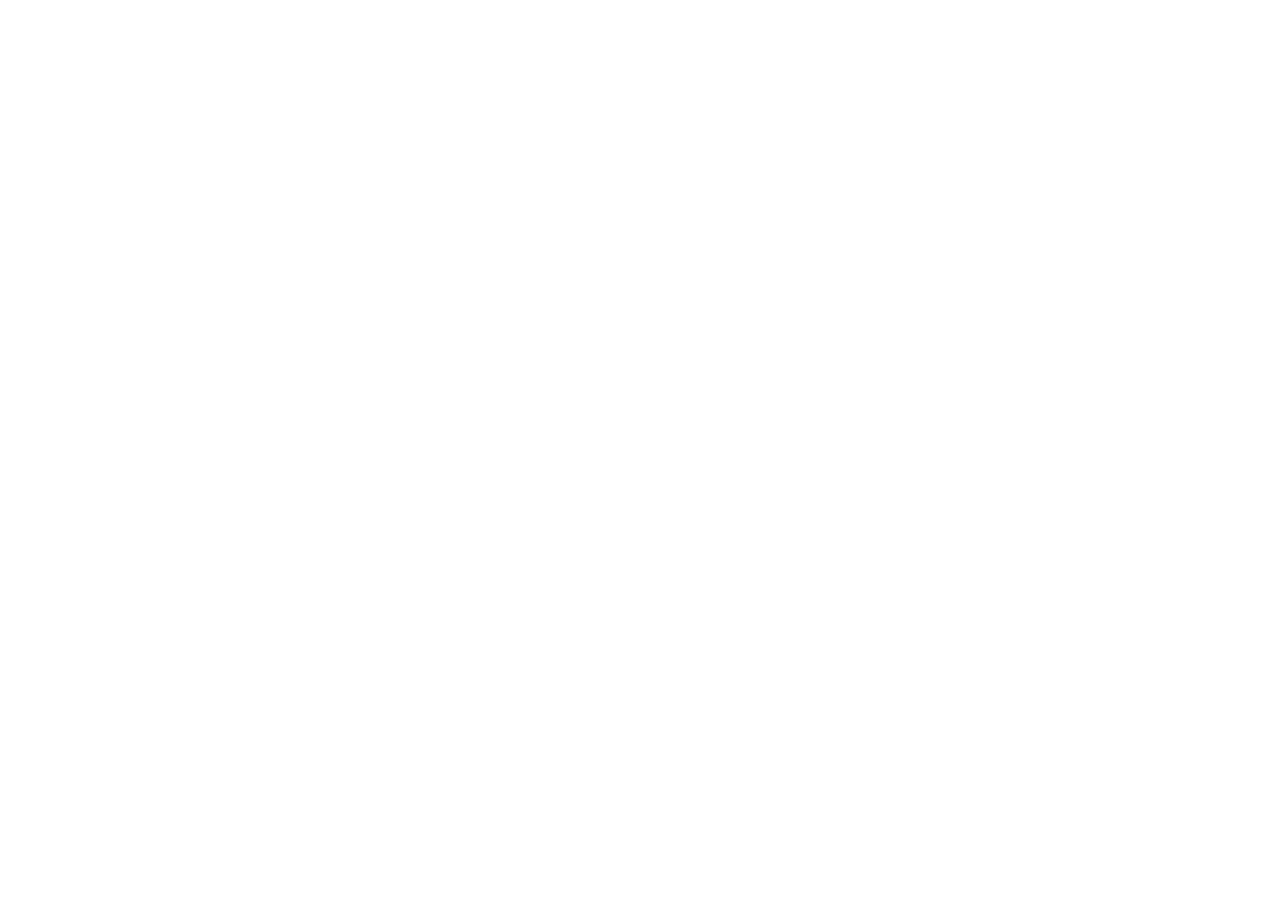
==== portfolio.html @ 350f5157 "6666" ====
<!DOCTYPE html>
<html lang="ru">

<head>
    <meta charset="UTF-8">
    <meta http-equiv="X-UA-Compatible" content="IE=edge">
    <meta name="viewport" content="width=device-width, initial-scale=1.0">
    <title>'WebStudio'</title>
    <link rel="preconnect" href="https://fonts.googleapis.com">
    <link rel="preconnect" href="https://fonts.gstatic.com" crossorigin>
    <link
        href="https://fonts.googleapis.com/css2?family=Raleway:wght@700&family=Roboto:wght@400;500;700;900&display=swap"
        rel="stylesheet">
    <link rel="stylesheet" href="./css/styles.css">
</head>

<body>
---- css/styles.css ----
/* sbros stilej */
.list { 
    list-style: none;
}
.link {
    text-decoration: none;
}
/* stili shriftov */
body {
    font-family: 'Roboto', sans-serif;
        font-style: normal;
        color: #000000;
}
.link-logo {
    font-family: 'Raleway', sans-serif;
        font-weight: 700;
        font-size: 26px;
        line-height: 1.19;
        /* identical to box height */
    
        letter-spacing: 0.03em;
    
        color: #2196F3;
}
.logo-part {
    font-family: 'Raleway', sans-serif;
        font-weight: 700;
        font-size: 26px;
        line-height: 1.19;
        /* identical to box height */
    
        letter-spacing: 0.03em;
    
        color: #000000;
}
.menu-link {
    
        font-weight: 500;
        font-size: 14px;
        line-height: 1.14;
        letter-spacing: 0.02em;
    
        color: #212121;
}
.menu-link:hover,
.menu-link:focus {
    color: #2196F3;
}
.mail-link, .tel-link {
    
        font-weight: 500;
        font-size: 14px;
        line-height: 1.14;
        letter-spacing: 0.02em;
    
        color: #757575;
}

.mail-link:hover, .mail-link:focus, 
.tel-link:hover, .tel-link:focus {
color: #2196F3;
}
.section1-text {
    
        font-weight: 900;
        font-size: 44px;
        line-height: 1.36;
        /* or 136% */
    
        text-align: center;
        letter-spacing: 0.06em;
        text-transform: uppercase;
    
        /* color: #FFFFFF;*/
  
}
.section1-button {
   
        font-weight: 700;
        font-size: 16px;
        line-height: 1.88;
        /* identical to box height, or 188% */
    
        display: flex;
        align-items: center;
        text-align: center;
        letter-spacing: 0.06em;
    
        /* color: #FFFFFF;*/
}
.section1-button:hover, .section1-button:focus {
background-color:#2196F3;
color: white
} ;
}
.section2-h3 {
  
    font-weight: 700;
    font-size: 14px;
    line-height: 1.14;
    letter-spacing: 0.03em;
    text-transform: uppercase;

    color: #212121;
}
.section2-p {
    
    font-weight: 400;
    font-size: 14px;
    line-height: 1.71;
    /* or 171% */

    letter-spacing: 0.03em;

    color: #757575;
}
.section3-text, .section4-text {
           
        font-weight: 700;
        font-size: 36px;
        line-height: 1.16;
        text-align: center;
        letter-spacing: 0.03em;
    
        color: #212121;
}
.section4-naime {
    
    font-weight: 500;
    font-size: 16px;
    line-height: 1.18;
    /* identical to box height */

    text-align: center;
    letter-spacing: 0.03em;

    color: #212121;
}
.section4-p {
    
    font-weight: 400;
    font-size: 16px;
    line-height: 1.18;
    /* identical to box height */

    text-align: center;
    letter-spacing: 0.03em;

    color: #757575;
}
 
.adres-link {
   
    font-style: normal;
    font-weight: 400;
        font-size: 14px;
        line-height: 1.71;
        /* or 171% */
    
        letter-spacing: 0.03em;
    
        /* color: #FFFFFF; */
}
.adres-mail, .adres-tel {

    font-style: normal;
    font-weight: 400;
    font-size: 14px;
    line-height: 1.71;
    /* or 171% */

    letter-spacing: 0.03em;

    /* color: rgba(255, 255, 255, 0.6); */
}
.adres-link:hover,
.adres-link:focus,
.adres-mail:hover,
.adres-tel:hover,
.adres-mail:focus,
.adres-tel:focus {
    color: #2196F3;
}
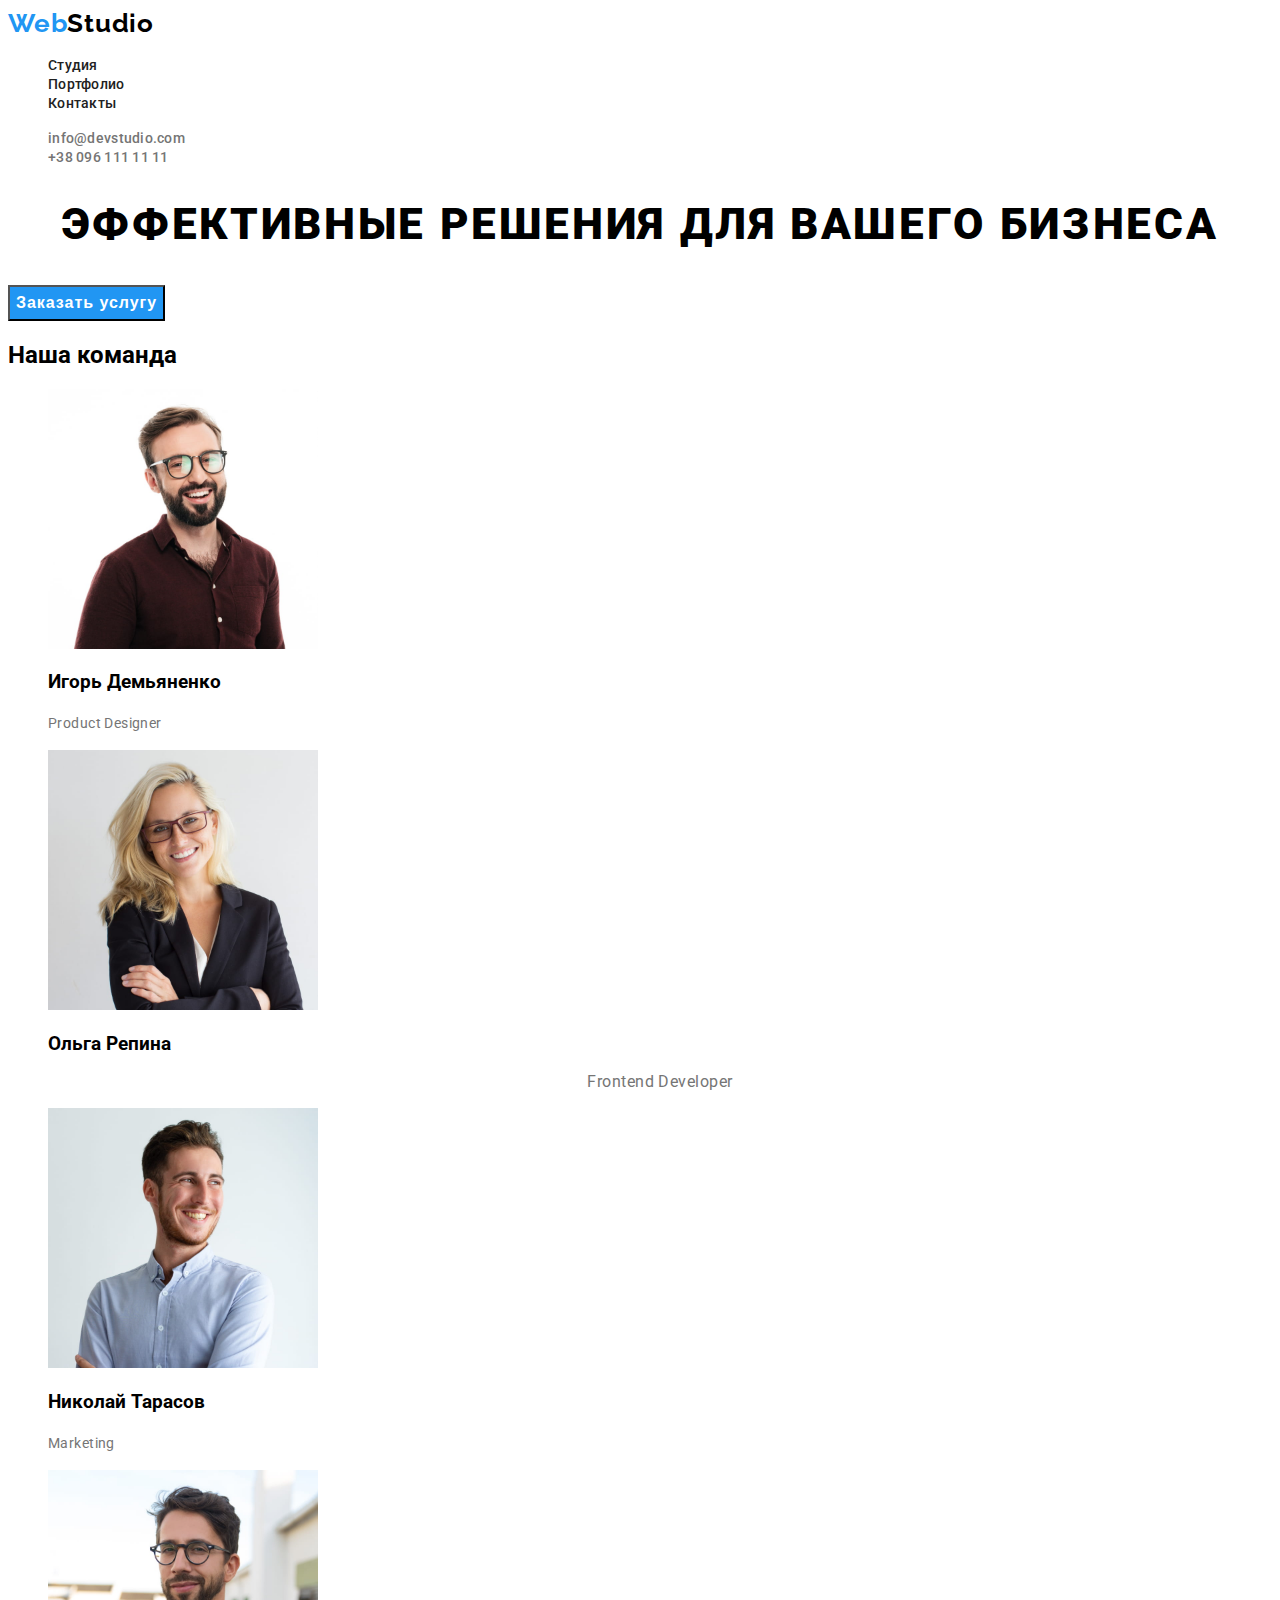
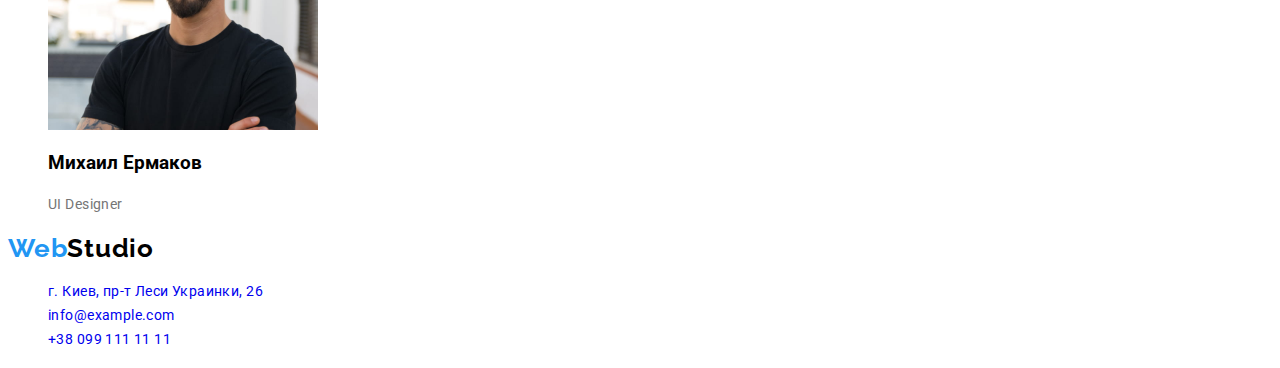
==== commit 179cb612: "666666666" ====
--- a/portfolio.html
+++ b/portfolio.html
@@ -5,7 +5,7 @@
     <meta charset="UTF-8">
     <meta http-equiv="X-UA-Compatible" content="IE=edge">
     <meta name="viewport" content="width=device-width, initial-scale=1.0">
-    <title>'WebStudio'</title>
+    <title>'portfolio'</title>
     <link rel="preconnect" href="https://fonts.googleapis.com">
     <link rel="preconnect" href="https://fonts.gstatic.com" crossorigin>
     <link
@@ -15,5 +15,94 @@
 </head>
 
 <body>
+<header class="page-header">
+    <!-- верхняя строка навигации -->
 
-    +    <a class="link-logo link" href="index.html" lang="en">Web<span class="logo-part">Studio</span>
+    </a>
+
+    <nav class="site-nav">
+        <ul class="menu list">
+            <li class="menu-item">
+                <a class="menu-link link" href="#Studia">Студия</a>
+            </li>
+            <li class="menu-item">
+                <a class="menu-link link" href="#Portfolio">Портфолио</a>
+            </li>
+            <li class="menu-item">
+                <a class="menu-link link" href="#kontakt">Контакты</a>
+            </li>
+
+        </ul>
+    </nav>
+    <ul class="mail-tel list">
+        <li class="mail-item">
+            <a class="mail-link link" href="mailto:info@devstudio.com">info@devstudio.com</a>
+        </li>
+        <li class="tel-item">
+            <a class="tel-link link" href="tel:+380961111111">+38 096 111 11 11</a>
+        </li>
+    </ul>
+</header>
+
+<main>
+
+    <section class="section1">
+        <h1 class="section1-text"> Эффективные решения для вашего бизнеса</h1>
+        <button class="section1-button" type="button">Заказать услугу</button>
+    
+    </section>
+   <section class="section2">
+     <h2 class="section2-text">Наша команда</h2>
+     <ul class="lsection2-list list">
+        <li class="section2-item item">
+            <img src="./image/our_comand/manager-1.jpg" alt="менеджер-1" width="270" height="260" />
+            <h3 class="section2-naime">Игорь Демьяненко</h3>
+            <p class="section2-p" lang="en">Product Designer</p>
+        </li>
+        <li class="section2-item item">
+            <img src="./image/our_comand/manager-2.jpg" alt="менеджер-2" width="270" height="260" />
+            <h3 class="section2-naime">Ольга Репина</h3>
+            <p class="section4-p" lang="en">Frontend Developer</p>
+        </li>
+        <li class="section2-item item">
+            <img src="./image/our_comand/manager-3.jpg" alt="менеджер-3" width="270" height="260" />
+            <h3 class="section2-naime">Николай Тарасов</h3>
+            <p class="section2-p" lang="en">Marketing</p>
+        </li>
+        <li class="section2-item item">
+            <img src="./image/our_comand/manager-4.jpg" alt="менеджер-4" width="270" height="260" />
+            <h3 class="section2-naime">Михаил Ермаков</h3>
+            <p class="section2-p" lang="en">UI Designer</p>
+        </li>
+     </ul>
+   </section>
+
+
+</main>
+
+<footer class="contacts">
+    <!-- contacts  -->
+
+    <a class="link-logo link" href="index.html" lang="en">Web<span class="logo-part">Studio</span>
+    </a>
+    <address class="adres">
+        <ul class="adres-list list">
+            <li class="adres-item item">
+                <a class="adres-link link" href="https://goo.gl/maps/ByAWiEw1iEHWPzxS7" target="_blank"
+                    rel="noopener noreferrer">г. Киев, пр-т Леси Украинки, 26
+                </a>
+            </li>
+            <li class="adres-item item">
+                <a class="adres-mail link" href="mailto:info@example.com">info@example.com</a>
+            </li>
+            <li class="adres-item item">
+                <a class="adres-tel link" href="tel:+380991111111">+38 099 111 11 11</a>
+            </li>
+        </ul>
+
+    </address>
+</footer>
+
+</body>
+</html>   --- a/css/styles.css
+++ b/css/styles.css
@@ -85,12 +85,12 @@
         align-items: center;
         text-align: center;
         letter-spacing: 0.06em;
-    
-        /* color: #FFFFFF;*/
+         background-color: #2196F3;
+         color: #FFFFFF;
 }
 .section1-button:hover, .section1-button:focus {
-background-color:#2196F3;
-color: white
+background-color:#188CE8;
+color: #FFFFFF
 } ;
 }
 .section2-h3 {
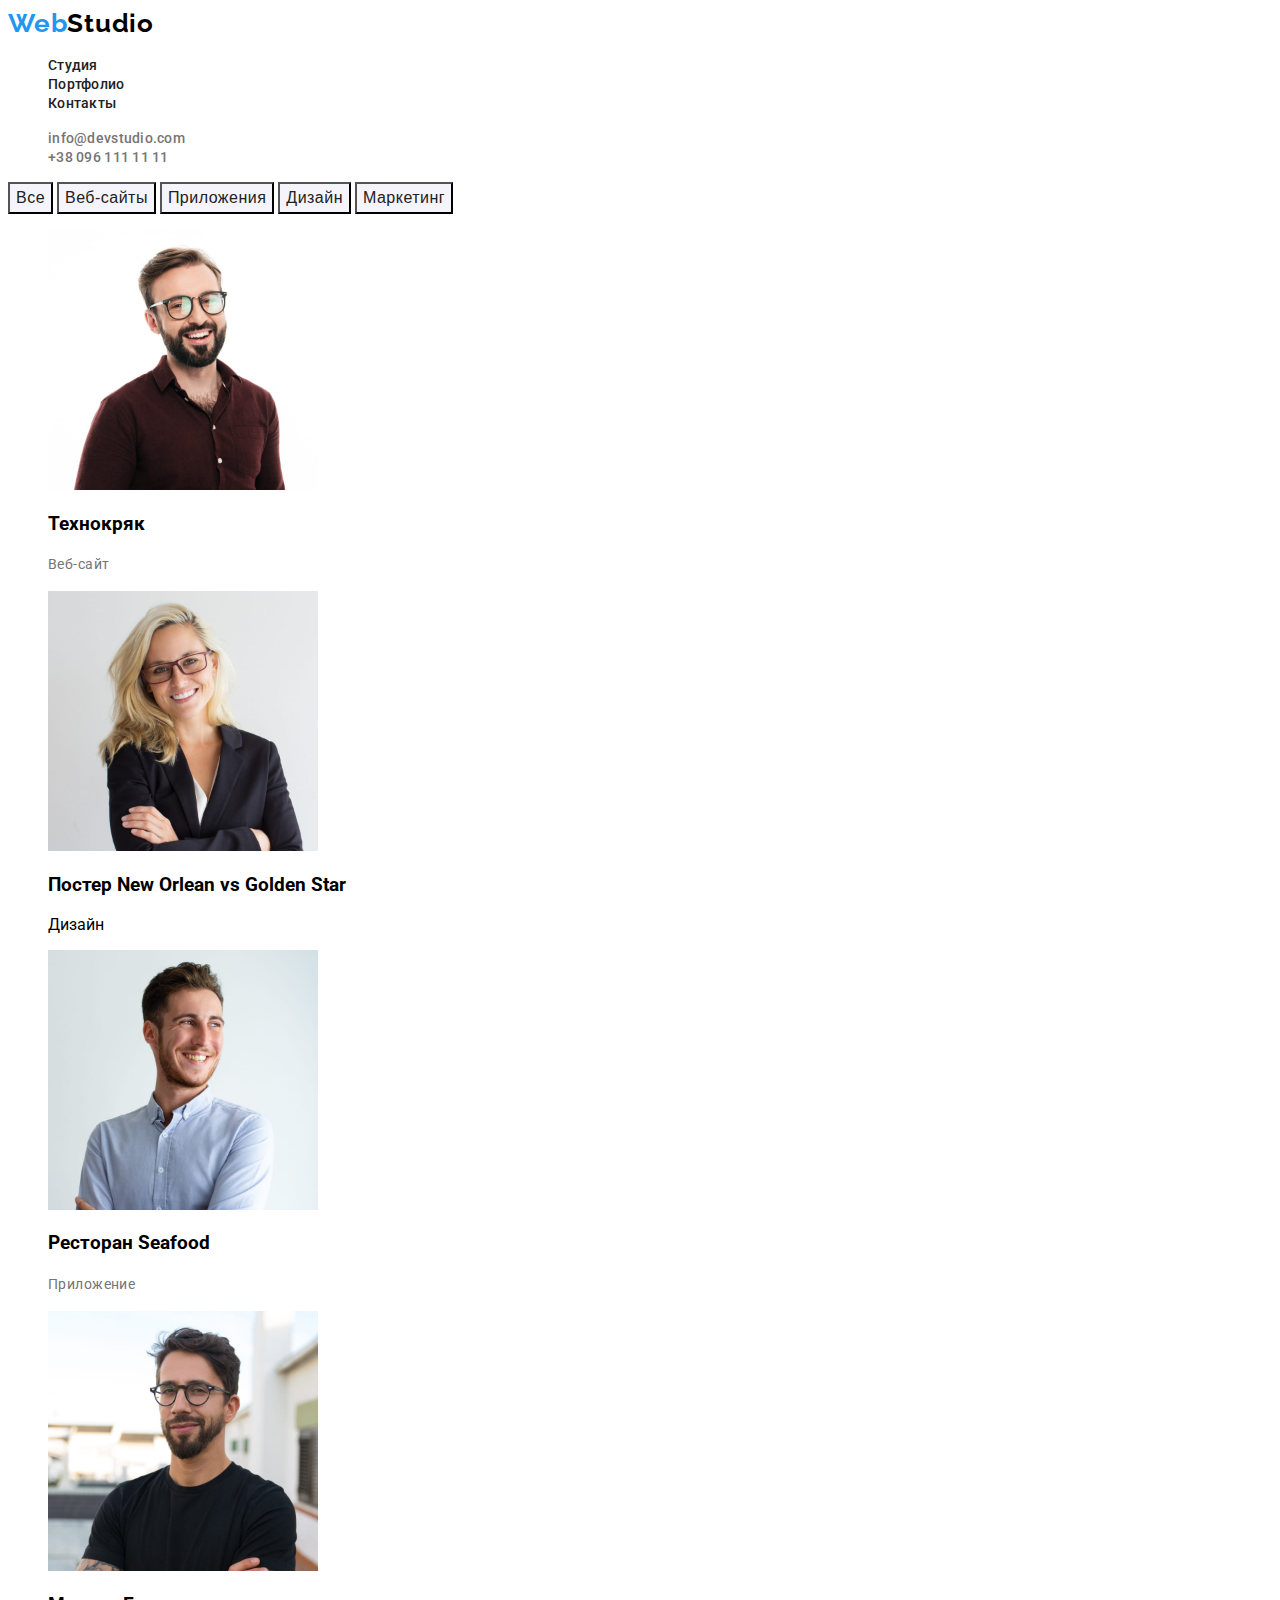
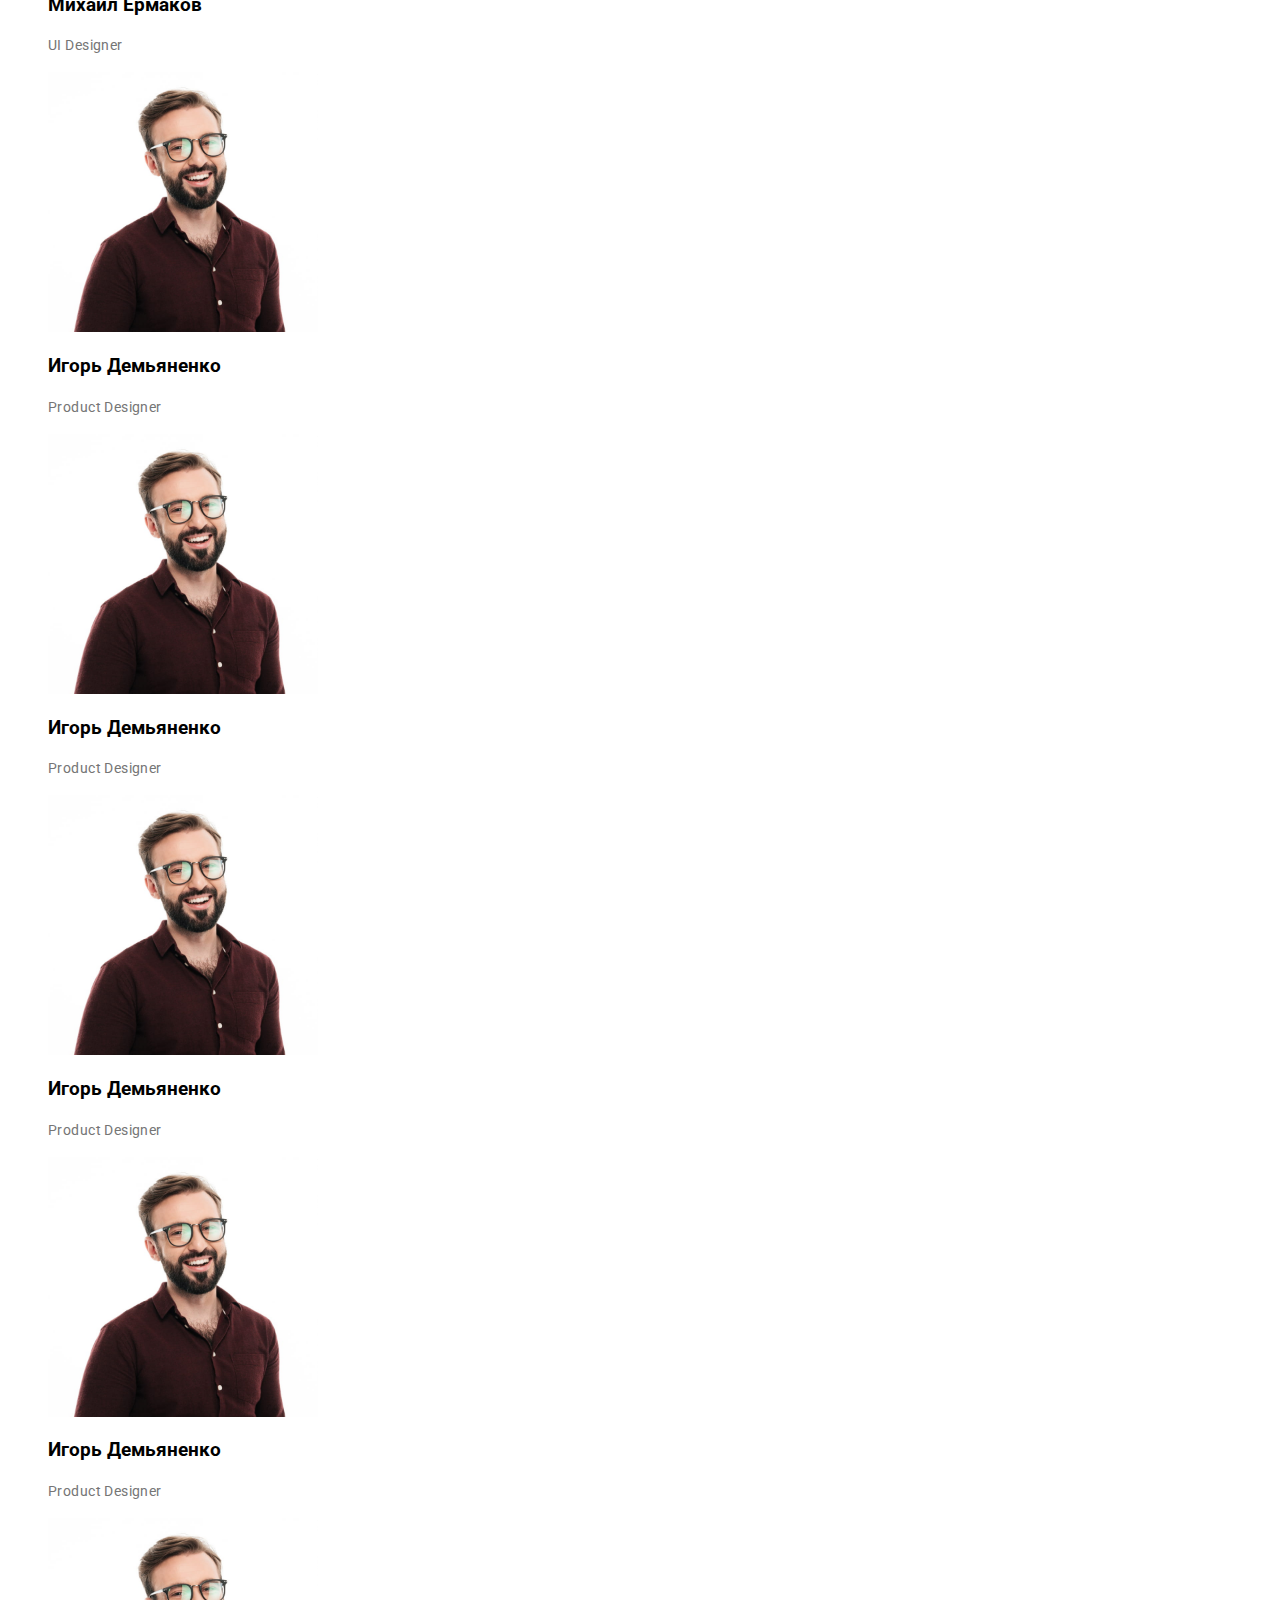
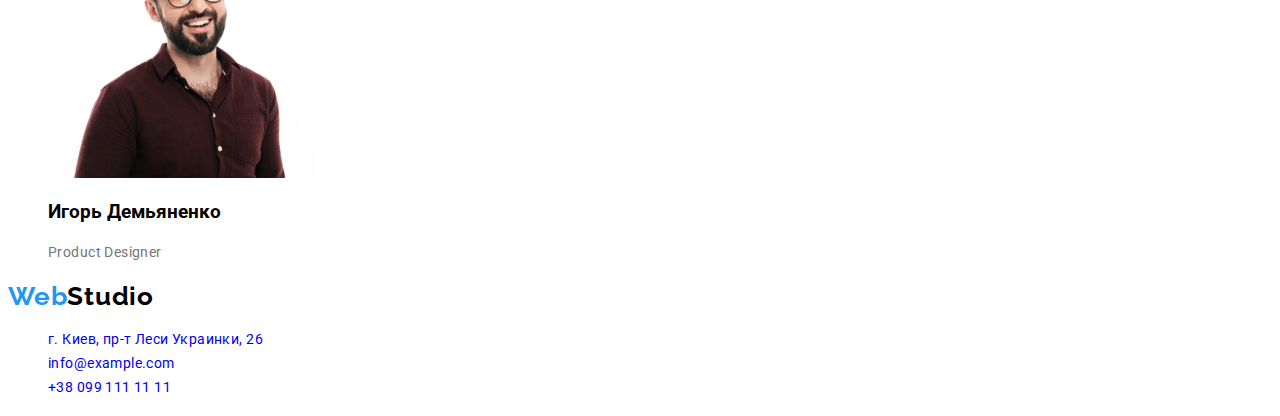
==== commit a1a8a564: "7" ====
--- a/portfolio.html
+++ b/portfolio.html
@@ -24,10 +24,10 @@
     <nav class="site-nav">
         <ul class="menu list">
             <li class="menu-item">
-                <a class="menu-link link" href="#Studia">Студия</a>
+                <a class="menu-link link" href="index.html">Студия</a>
             </li>
             <li class="menu-item">
-                <a class="menu-link link" href="#Portfolio">Портфолио</a>
+                <a class="menu-link link" href="portfolio.html">Портфолио</a>
             </li>
             <li class="menu-item">
                 <a class="menu-link link" href="#kontakt">Контакты</a>
@@ -47,33 +47,62 @@
 
 <main>
 
-    <section class="section1">
-        <h1 class="section1-text"> Эффективные решения для вашего бизнеса</h1>
-        <button class="section1-button" type="button">Заказать услугу</button>
+    <section class="portfolio-buttons">
+       
+        <button class="portfolio-button" type="button">Все </button>
+        <button class="portfolio-button" type="button">Веб-сайты </button>
+        <button class="portfolio-button" type="button">Приложения </button>
+        <button class="portfolio-button" type="button">Дизайн </button>
+        <button class="portfolio-button" type="button">Маркетинг </button>
     
     </section>
    <section class="section2">
-     <h2 class="section2-text">Наша команда</h2>
-     <ul class="lsection2-list list">
+     <h2 class="section2-text" hidden>Наши услуги</h2>
+     <ul class="section2-list list">
+        <li class="section2-item item">
+            <img src="./image/our_comand/manager-1.jpg" alt="менеджер-1" width="270" height="260" />
+            <h3 class="section2-naime">Технокряк</h3>
+            <p class="section2-p" >Веб-сайт</p>
+        </li>
+        <li class="section2-item item">
+            <img src="./image/our_comand/manager-2.jpg" alt="менеджер-2" width="270" height="260" />
+            <h3 class="section2-naime">Постер <span lang="en">New Orlean vs Golden Star</span></h3>
+            <p class="section-p">Дизайн</p>
+        </li>
+        <li class="section2-item item">
+            <img src="./image/our_comand/manager-3.jpg" alt="менеджер-3" width="270" height="260" />
+            <h3 class="section2-naime">Ресторан <span lang="en">Seafood</span></h3>
+            <p class="section2-p" >Приложение</p>
+        </li>
+        <li class="section2-item item">
+            <img src="./image/our_comand/manager-4.jpg" alt="менеджер-4" width="270" height="260" />
+            <h3 class="section2-naime">Михаил Ермаков</h3>
+            <p class="section2-p" lang="en">UI Designer</p>
+        </li>
         <li class="section2-item item">
             <img src="./image/our_comand/manager-1.jpg" alt="менеджер-1" width="270" height="260" />
             <h3 class="section2-naime">Игорь Демьяненко</h3>
             <p class="section2-p" lang="en">Product Designer</p>
         </li>
         <li class="section2-item item">
-            <img src="./image/our_comand/manager-2.jpg" alt="менеджер-2" width="270" height="260" />
-            <h3 class="section2-naime">Ольга Репина</h3>
-            <p class="section4-p" lang="en">Frontend Developer</p>
+            <img src="./image/our_comand/manager-1.jpg" alt="менеджер-1" width="270" height="260" />
+            <h3 class="section2-naime">Игорь Демьяненко</h3>
+            <p class="section2-p" lang="en">Product Designer</p>
         </li>
         <li class="section2-item item">
-            <img src="./image/our_comand/manager-3.jpg" alt="менеджер-3" width="270" height="260" />
-            <h3 class="section2-naime">Николай Тарасов</h3>
-            <p class="section2-p" lang="en">Marketing</p>
+            <img src="./image/our_comand/manager-1.jpg" alt="менеджер-1" width="270" height="260" />
+            <h3 class="section2-naime">Игорь Демьяненко</h3>
+            <p class="section2-p" lang="en">Product Designer</p>
         </li>
         <li class="section2-item item">
-            <img src="./image/our_comand/manager-4.jpg" alt="менеджер-4" width="270" height="260" />
-            <h3 class="section2-naime">Михаил Ермаков</h3>
-            <p class="section2-p" lang="en">UI Designer</p>
+            <img src="./image/our_comand/manager-1.jpg" alt="менеджер-1" width="270" height="260" />
+            <h3 class="section2-naime">Игорь Демьяненко</h3>
+            <p class="section2-p" lang="en">Product Designer</p>
+        </li>
+        <li class="section2-item item">
+            <img src="./image/our_comand/manager-1.jpg" alt="менеджер-1" width="270" height="260" />
+            <h3 class="section2-naime">Игорь Демьяненко</h3>
+            <p class="section2-p" lang="en">Product Designer</p>
         </li>
      </ul>
    </section>
@@ -89,8 +118,10 @@
     <address class="adres">
         <ul class="adres-list list">
             <li class="adres-item item">
-                <a class="adres-link link" href="https://goo.gl/maps/ByAWiEw1iEHWPzxS7" target="_blank"
-                    rel="noopener noreferrer">г. Киев, пр-т Леси Украинки, 26
+                <a class="adres-link link" 
+                href="https://goo.gl/maps/ByAWiEw1iEHWPzxS7"
+                 target="_blank"
+                rel="noopener noreferrer">г. Киев, пр-т Леси Украинки, 26
                 </a>
             </li>
             <li class="adres-item item">
--- a/css/styles.css
+++ b/css/styles.css
@@ -88,11 +88,29 @@
          background-color: #2196F3;
          color: #FFFFFF;
 }
-.section1-button:hover, .section1-button:focus {
+.section1-button:hover,
+ .section1-button:focus {
 background-color:#188CE8;
 color: #FFFFFF
-} ;
-}
+} 
+.portfolio-button {
+    font-weight: 500;
+    font-size: 16px;
+    line-height: 1.62;
+    /* identical to box height, or 162% */
+
+    text-align: center;
+    letter-spacing: 0.03em;
+
+    background: #F5F4FA;
+    color: #212121;
+}
+.portfolio-button:focus,
+.portfolio-button:hover {
+color: #FFFFFF;
+background: #2196F3
+}
+
 .section2-h3 {
   
     font-weight: 700;
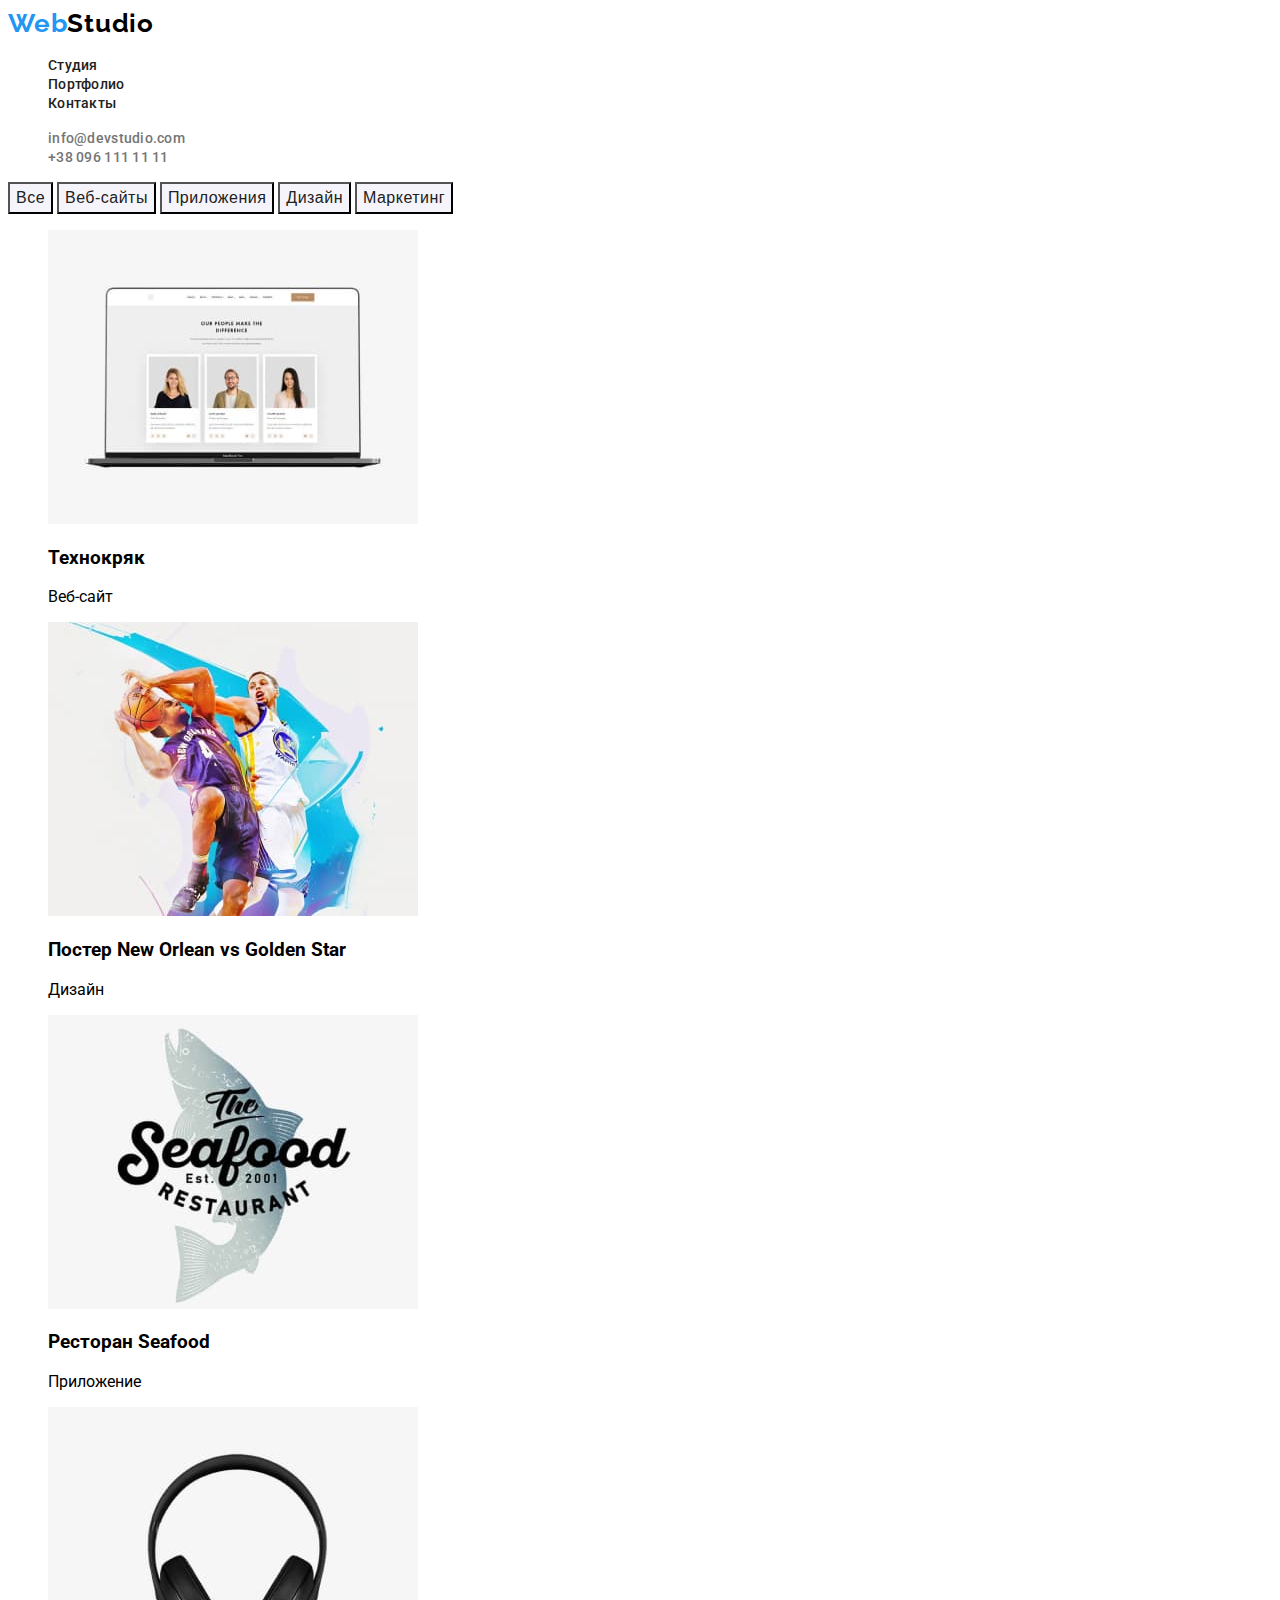
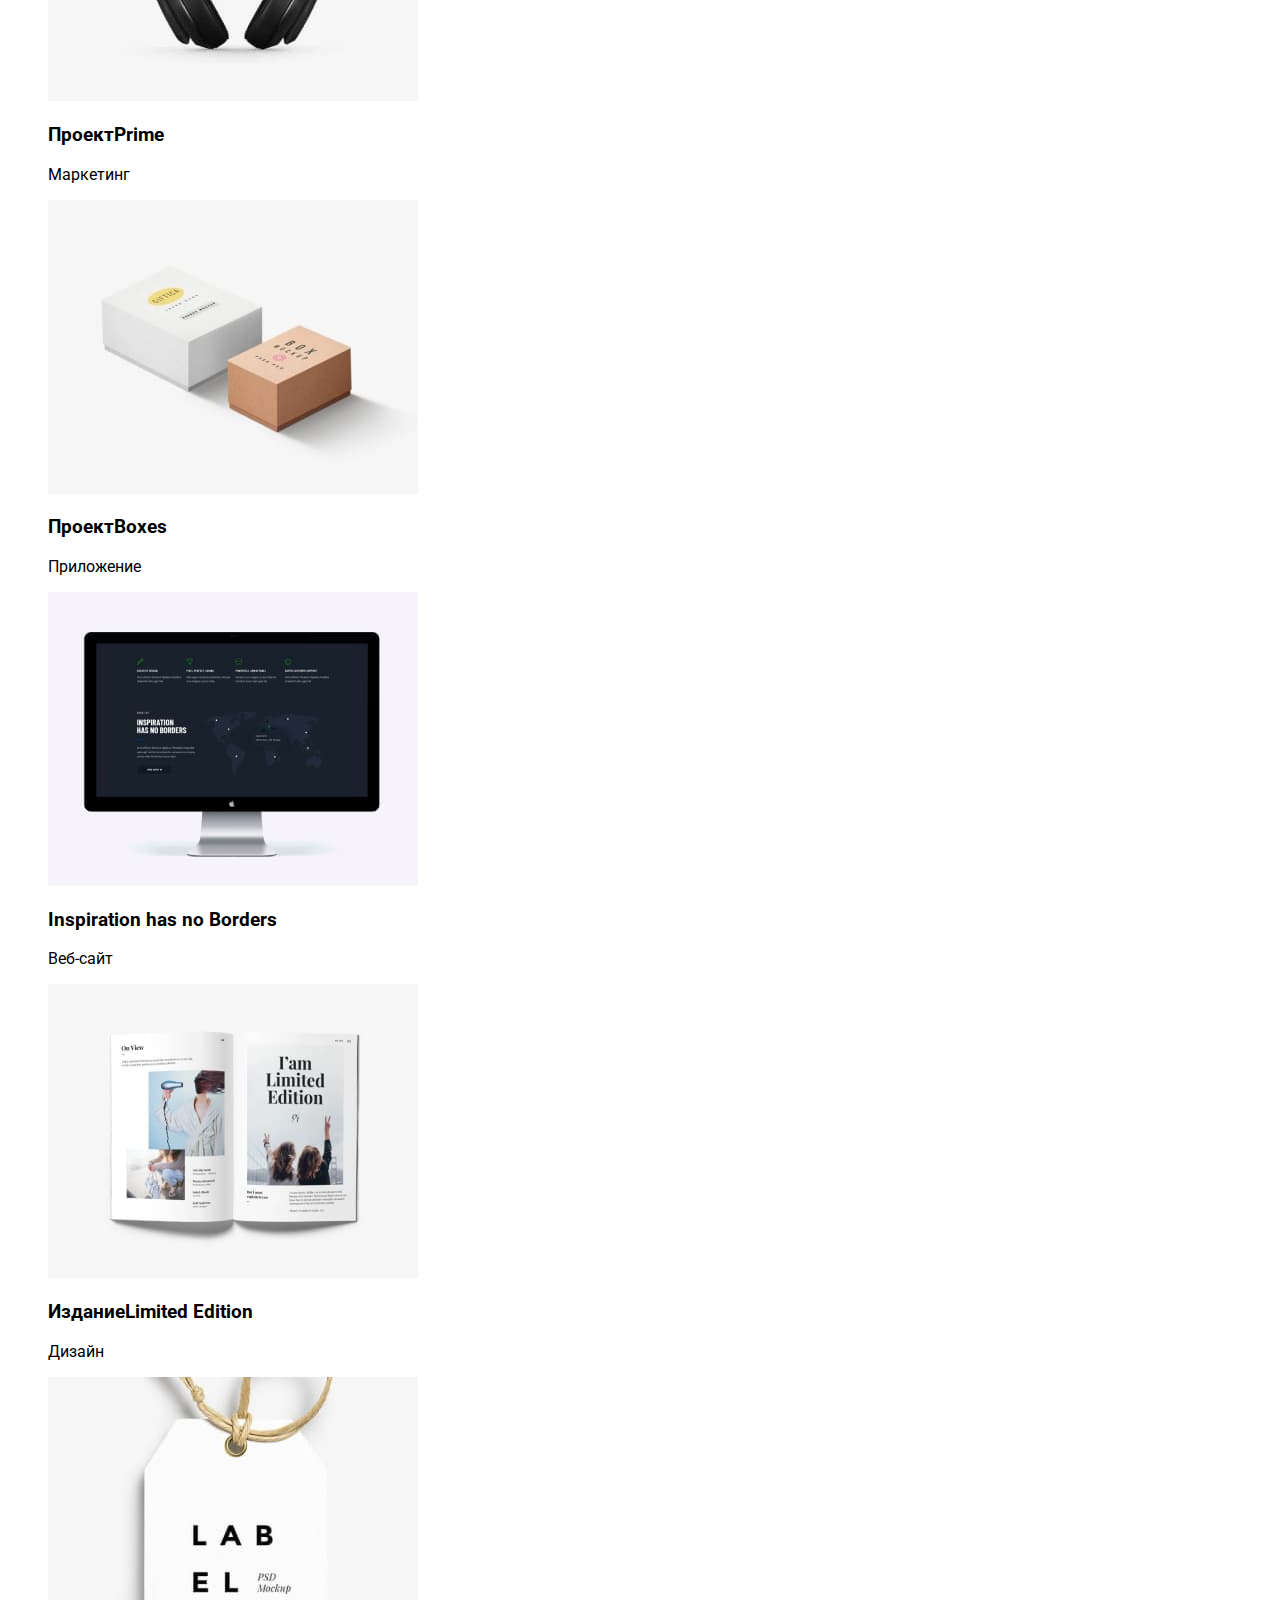
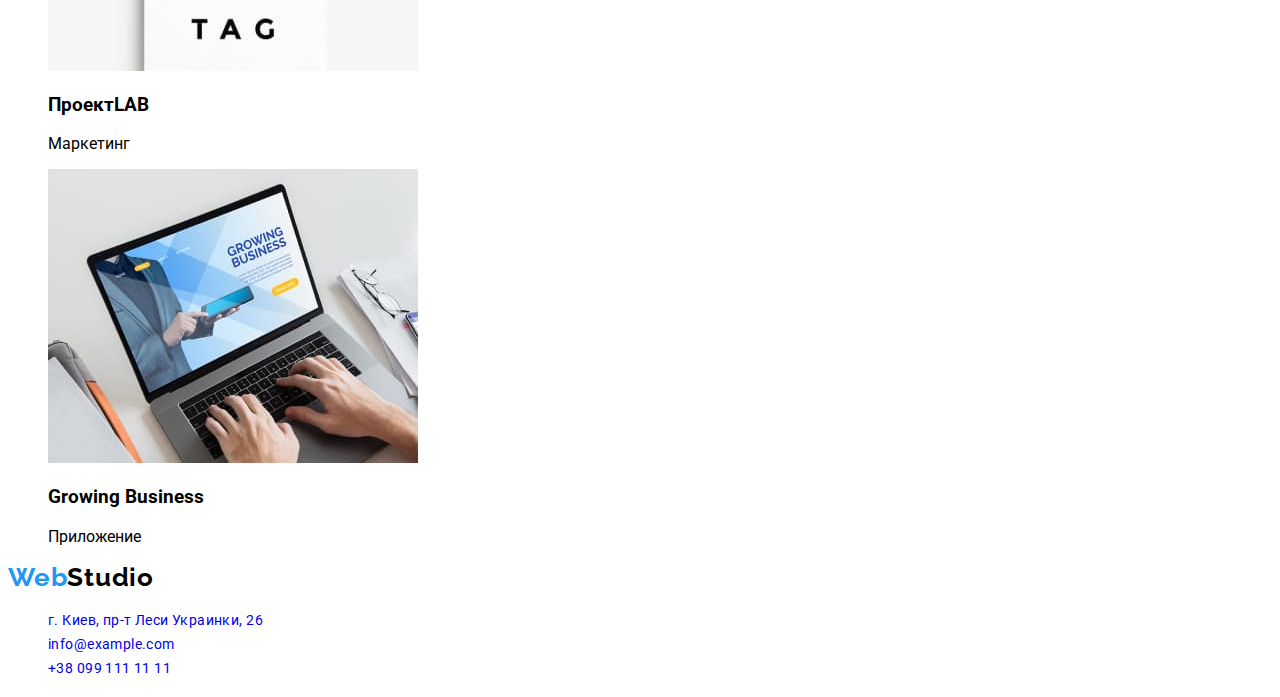
==== commit 824557cb: "777" ====
--- a/portfolio.html
+++ b/portfolio.html
@@ -56,53 +56,53 @@
         <button class="portfolio-button" type="button">Маркетинг </button>
     
     </section>
-   <section class="section2">
-     <h2 class="section2-text" hidden>Наши услуги</h2>
-     <ul class="section2-list list">
-        <li class="section2-item item">
-            <img src="./image/our_comand/manager-1.jpg" alt="менеджер-1" width="270" height="260" />
-            <h3 class="section2-naime">Технокряк</h3>
-            <p class="section2-p" >Веб-сайт</p>
+   <section class="portfolio-uslugi">
+     <h2 class="uslugi-text" hidden>Наши услуги</h2>
+     <ul class="uslugi-list list">
+        <li class="uslugi-item item">
+            <img src="./image/projects/project 1 .jpg" alt="услуга-1" width="370" height="294" />
+            <h3 class="uslugi-naime">Технокряк</h3>
+            <p class="uslugi-p" >Веб-сайт</p>
         </li>
-        <li class="section2-item item">
-            <img src="./image/our_comand/manager-2.jpg" alt="менеджер-2" width="270" height="260" />
-            <h3 class="section2-naime">Постер <span lang="en">New Orlean vs Golden Star</span></h3>
-            <p class="section-p">Дизайн</p>
+        <li class="uslugi-item item">
+            <img src="./image/projects/project 2 .jpg" alt="услуга-2" width="370" height="294" />
+            <h3 class="uslugi-naime">Постер <span lang="en">New Orlean vs Golden Star</span></h3>
+            <p class="uslugi-p">Дизайн</p>
         </li>
-        <li class="section2-item item">
-            <img src="./image/our_comand/manager-3.jpg" alt="менеджер-3" width="270" height="260" />
-            <h3 class="section2-naime">Ресторан <span lang="en">Seafood</span></h3>
-            <p class="section2-p" >Приложение</p>
+        <li class="uslugi-item item">
+            <img src="./image/projects/project 3 .jpg" alt="услуга-3" width="370" height="294" />
+            <h3 class="uslugi-naime">Ресторан <span lang="en">Seafood</span></h3>
+            <p class="uslugi-p" >Приложение</p>
         </li>
-        <li class="section2-item item">
-            <img src="./image/our_comand/manager-4.jpg" alt="менеджер-4" width="270" height="260" />
-            <h3 class="section2-naime">Михаил Ермаков</h3>
-            <p class="section2-p" lang="en">UI Designer</p>
+        <li class="uslugi-item item">
+            <img src="./image/projects/project 4 .jpg" alt="услуга-4" width="370" height="294" />
+            <h3 class="uslugi-naime">Проект<span lang="en">Prime</span></h3>
+            <p class="uslugi-p">Маркетинг</p>
         </li>
-        <li class="section2-item item">
-            <img src="./image/our_comand/manager-1.jpg" alt="менеджер-1" width="270" height="260" />
-            <h3 class="section2-naime">Игорь Демьяненко</h3>
-            <p class="section2-p" lang="en">Product Designer</p>
+        <li class="uslugi-item item">
+            <img src="./image/projects/project 5 .jpg" alt="услуга-5" width="370" height="294" />
+            <h3 class="uslugi-naime">Проект<span lang="en">Boxes</span></h3>
+            <p class="uslugi-p">Приложение</p>
         </li>
-        <li class="section2-item item">
-            <img src="./image/our_comand/manager-1.jpg" alt="менеджер-1" width="270" height="260" />
-            <h3 class="section2-naime">Игорь Демьяненко</h3>
-            <p class="section2-p" lang="en">Product Designer</p>
+        <li class="uslugi-item item">
+            <img src="./image/projects/project 6 .jpg" alt="услуга-6" width="370" height="294" />
+            <h3 class="uslugi-naime" lang="en">Inspiration has no Borders</h3>
+            <p class="uslugi-p">Веб-сайт</p>
         </li>
-        <li class="section2-item item">
-            <img src="./image/our_comand/manager-1.jpg" alt="менеджер-1" width="270" height="260" />
-            <h3 class="section2-naime">Игорь Демьяненко</h3>
-            <p class="section2-p" lang="en">Product Designer</p>
+        <li class="uslugi-item item">
+            <img src="./image/projects/project 7 .jpg" alt="услуга-7" width="370" height="294" />
+            <h3 class="uslugi-naime">Издание<span lang="en">Limited Edition</span></h3>
+            <p class="uslugi-p">Дизайн</p>
         </li>
-        <li class="section2-item item">
-            <img src="./image/our_comand/manager-1.jpg" alt="менеджер-1" width="270" height="260" />
-            <h3 class="section2-naime">Игорь Демьяненко</h3>
-            <p class="section2-p" lang="en">Product Designer</p>
+        <li class="uslugi-item item">
+            <img src="./image/projects/project 8 .jpg" alt="услуга-8" width="370" height="294" />
+            <h3 class="uslugi-naime">Проект<span lang="en">LAB</span></h3>
+            <p class="uslugi-p">Маркетинг</p>
         </li>
-        <li class="section2-item item">
-            <img src="./image/our_comand/manager-1.jpg" alt="менеджер-1" width="270" height="260" />
-            <h3 class="section2-naime">Игорь Демьяненко</h3>
-            <p class="section2-p" lang="en">Product Designer</p>
+        <li class="uslugi-item item">
+            <img src="./image/projects/project 9 .jpg" alt="услуга-9" width="370" height="294" />
+            <h3 class="uslugi-naime" lang="en">Growing Business</h3>
+            <p class="uslugi-p">Приложение</p>
         </li>
      </ul>
    </section>
--- a/css/styles.css
+++ b/css/styles.css
@@ -93,23 +93,7 @@
 background-color:#188CE8;
 color: #FFFFFF
 } 
-.portfolio-button {
-    font-weight: 500;
-    font-size: 16px;
-    line-height: 1.62;
-    /* identical to box height, or 162% */
-
-    text-align: center;
-    letter-spacing: 0.03em;
-
-    background: #F5F4FA;
-    color: #212121;
-}
-.portfolio-button:focus,
-.portfolio-button:hover {
-color: #FFFFFF;
-background: #2196F3
-}
+
 
 .section2-h3 {
   
@@ -198,4 +182,26 @@
 .adres-mail:focus,
 .adres-tel:focus {
     color: #2196F3;
-}+}
+
+/* portfolio */
+
+.portfolio-button {
+    font-weight: 500;
+    font-size: 16px;
+    line-height: 1.62;
+    /* identical to box height, or 162% */
+
+    text-align: center;
+    letter-spacing: 0.03em;
+
+    background: #F5F4FA;
+    color: #212121;
+}
+
+.portfolio-button:focus,
+.portfolio-button:hover {
+    color: #FFFFFF;
+    background: #2196F3
+}
+
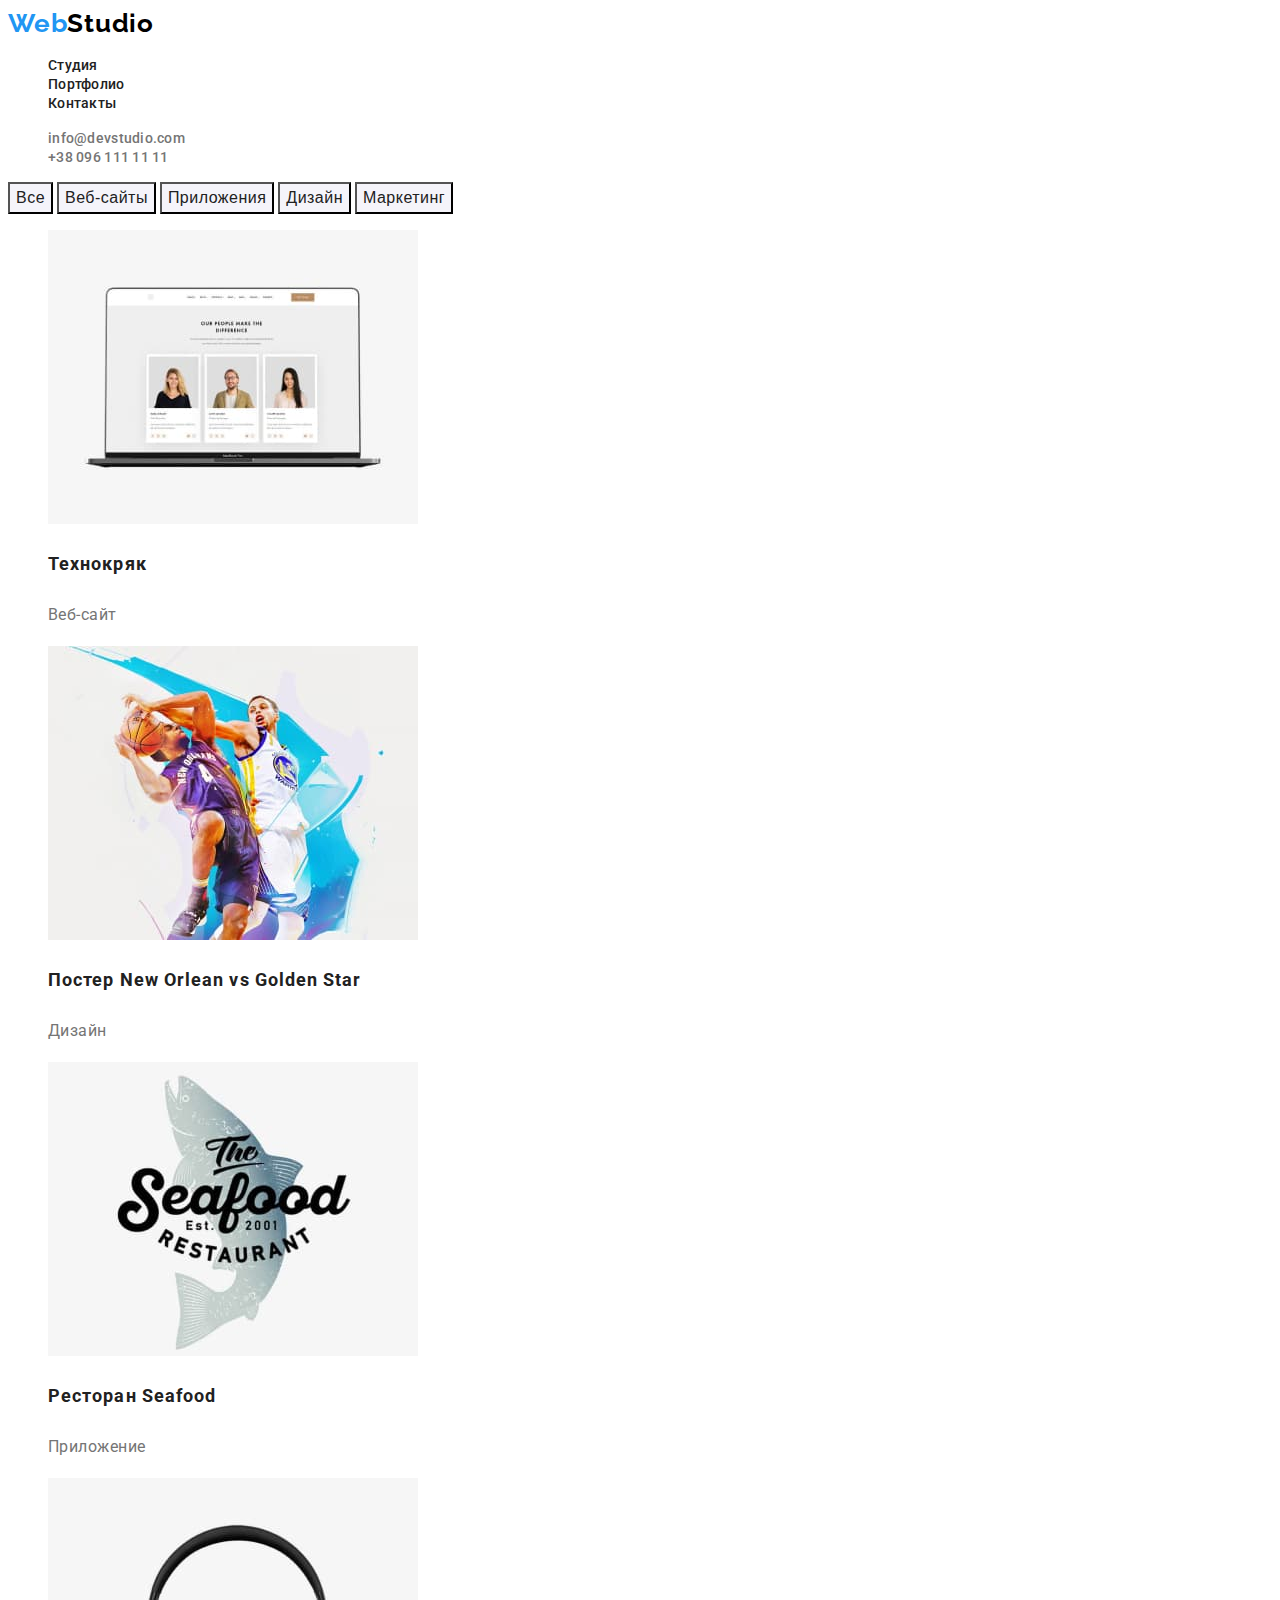
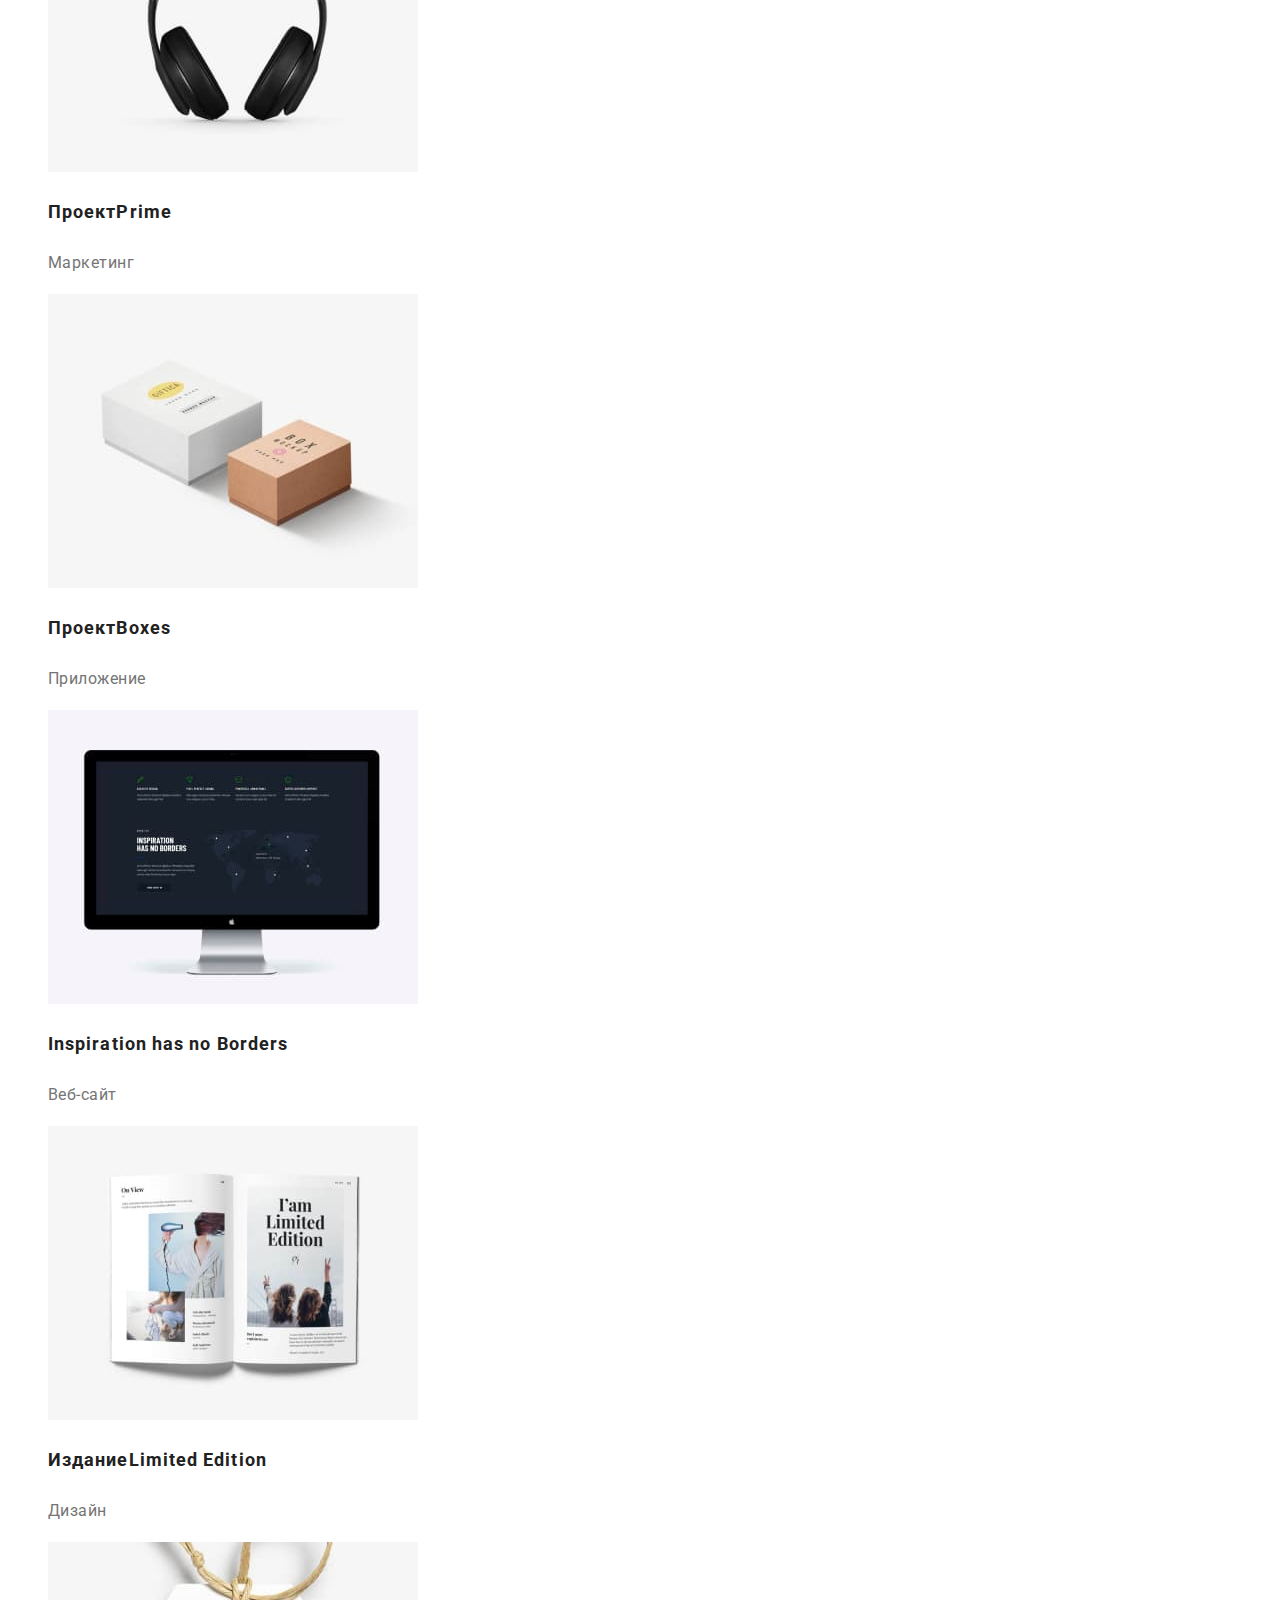
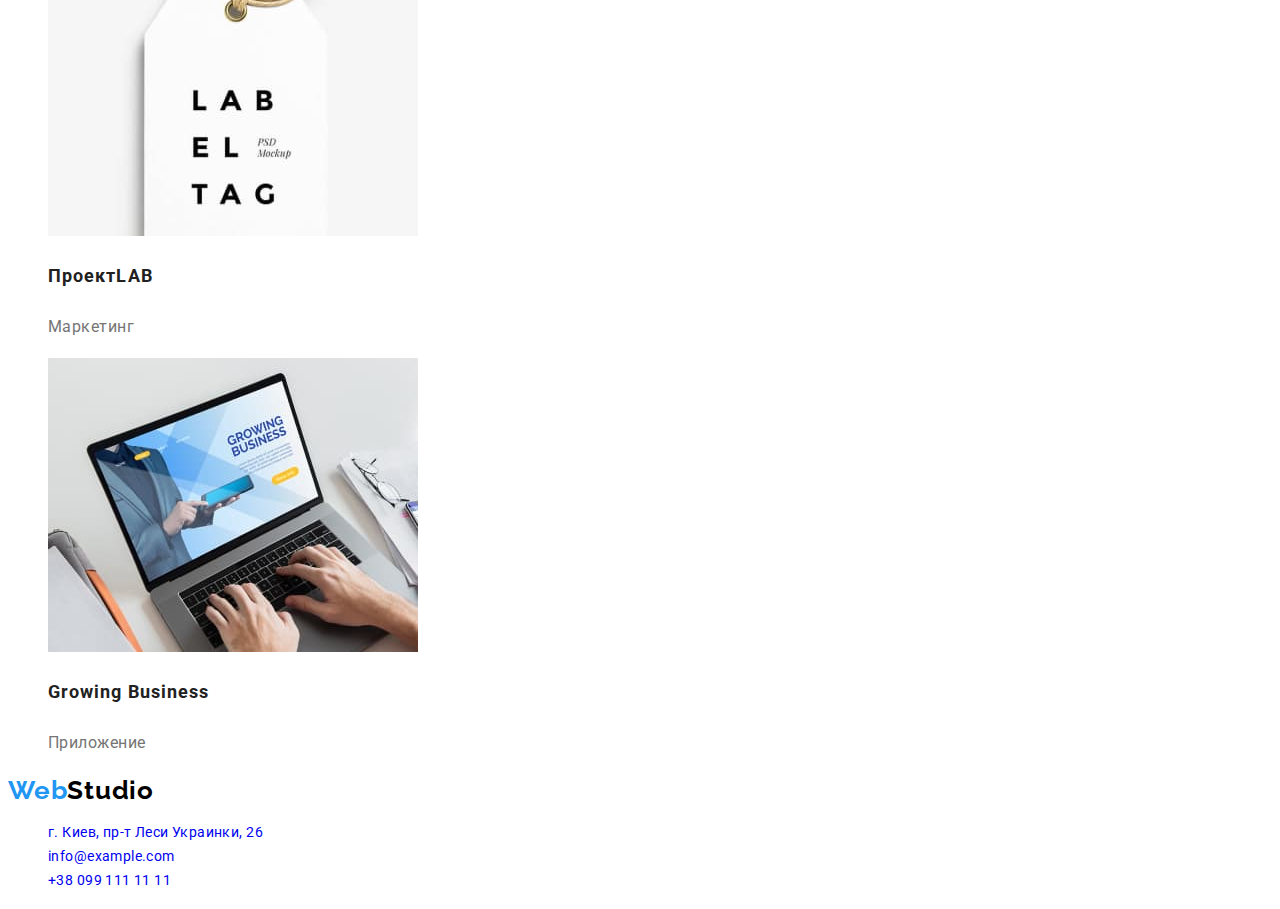
==== commit 07b0cb39: "sdelano" ====
--- a/portfolio.html
+++ b/portfolio.html
@@ -48,59 +48,60 @@
 <main>
 
     <section class="portfolio-buttons">
-       
+        <h2 class="buttons-text" hidden>Наши услуги кнопки</h2>
         <button class="portfolio-button" type="button">Все </button>
         <button class="portfolio-button" type="button">Веб-сайты </button>
         <button class="portfolio-button" type="button">Приложения </button>
         <button class="portfolio-button" type="button">Дизайн </button>
         <button class="portfolio-button" type="button">Маркетинг </button>
-    
+       
+            
     </section>
    <section class="portfolio-uslugi">
      <h2 class="uslugi-text" hidden>Наши услуги</h2>
      <ul class="uslugi-list list">
         <li class="uslugi-item item">
-            <img src="./image/projects/project 1 .jpg" alt="услуга-1" width="370" height="294" />
+            <img src="./image/projects/project1.jpg" alt="услуга-1" width="370" height="294" />
             <h3 class="uslugi-naime">Технокряк</h3>
             <p class="uslugi-p" >Веб-сайт</p>
         </li>
         <li class="uslugi-item item">
-            <img src="./image/projects/project 2 .jpg" alt="услуга-2" width="370" height="294" />
+            <img src="./image/projects/project2.jpg" alt="услуга-2" width="370" height="294" />
             <h3 class="uslugi-naime">Постер <span lang="en">New Orlean vs Golden Star</span></h3>
             <p class="uslugi-p">Дизайн</p>
         </li>
         <li class="uslugi-item item">
-            <img src="./image/projects/project 3 .jpg" alt="услуга-3" width="370" height="294" />
+            <img src="./image/projects/project3.jpg" alt="услуга-3" width="370" height="294" />
             <h3 class="uslugi-naime">Ресторан <span lang="en">Seafood</span></h3>
             <p class="uslugi-p" >Приложение</p>
         </li>
         <li class="uslugi-item item">
-            <img src="./image/projects/project 4 .jpg" alt="услуга-4" width="370" height="294" />
+            <img src="./image/projects/project4.jpg" alt="услуга-4" width="370" height="294" />
             <h3 class="uslugi-naime">Проект<span lang="en">Prime</span></h3>
             <p class="uslugi-p">Маркетинг</p>
         </li>
         <li class="uslugi-item item">
-            <img src="./image/projects/project 5 .jpg" alt="услуга-5" width="370" height="294" />
+            <img src="./image/projects/project5.jpg" alt="услуга-5" width="370" height="294" />
             <h3 class="uslugi-naime">Проект<span lang="en">Boxes</span></h3>
             <p class="uslugi-p">Приложение</p>
         </li>
         <li class="uslugi-item item">
-            <img src="./image/projects/project 6 .jpg" alt="услуга-6" width="370" height="294" />
+            <img src="./image/projects/project6.jpg" alt="услуга-6" width="370" height="294" />
             <h3 class="uslugi-naime" lang="en">Inspiration has no Borders</h3>
             <p class="uslugi-p">Веб-сайт</p>
         </li>
         <li class="uslugi-item item">
-            <img src="./image/projects/project 7 .jpg" alt="услуга-7" width="370" height="294" />
+            <img src="./image/projects/project7.jpg" alt="услуга-7" width="370" height="294" />
             <h3 class="uslugi-naime">Издание<span lang="en">Limited Edition</span></h3>
             <p class="uslugi-p">Дизайн</p>
         </li>
         <li class="uslugi-item item">
-            <img src="./image/projects/project 8 .jpg" alt="услуга-8" width="370" height="294" />
+            <img src="./image/projects/project8.jpg" alt="услуга-8" width="370" height="294" />
             <h3 class="uslugi-naime">Проект<span lang="en">LAB</span></h3>
             <p class="uslugi-p">Маркетинг</p>
         </li>
         <li class="uslugi-item item">
-            <img src="./image/projects/project 9 .jpg" alt="услуга-9" width="370" height="294" />
+            <img src="./image/projects/project9.jpg" alt="услуга-9" width="370" height="294" />
             <h3 class="uslugi-naime" lang="en">Growing Business</h3>
             <p class="uslugi-p">Приложение</p>
         </li>
--- a/css/styles.css
+++ b/css/styles.css
@@ -204,4 +204,23 @@
     color: #FFFFFF;
     background: #2196F3
 }
-
+.uslugi-naime {
+    font-weight: 700;
+        font-size: 18px;
+        line-height: 2.0;
+        /* identical to box height, or 200% */
+    
+        letter-spacing: 0.06em;
+    
+        color: #212121;
+}
+.uslugi-p {
+    font-weight: 400;
+        font-size: 16px;
+        line-height: 1.88;
+        /* identical to box height, or 188% */
+    
+        letter-spacing: 0.03em;
+    
+        color: #757575;
+}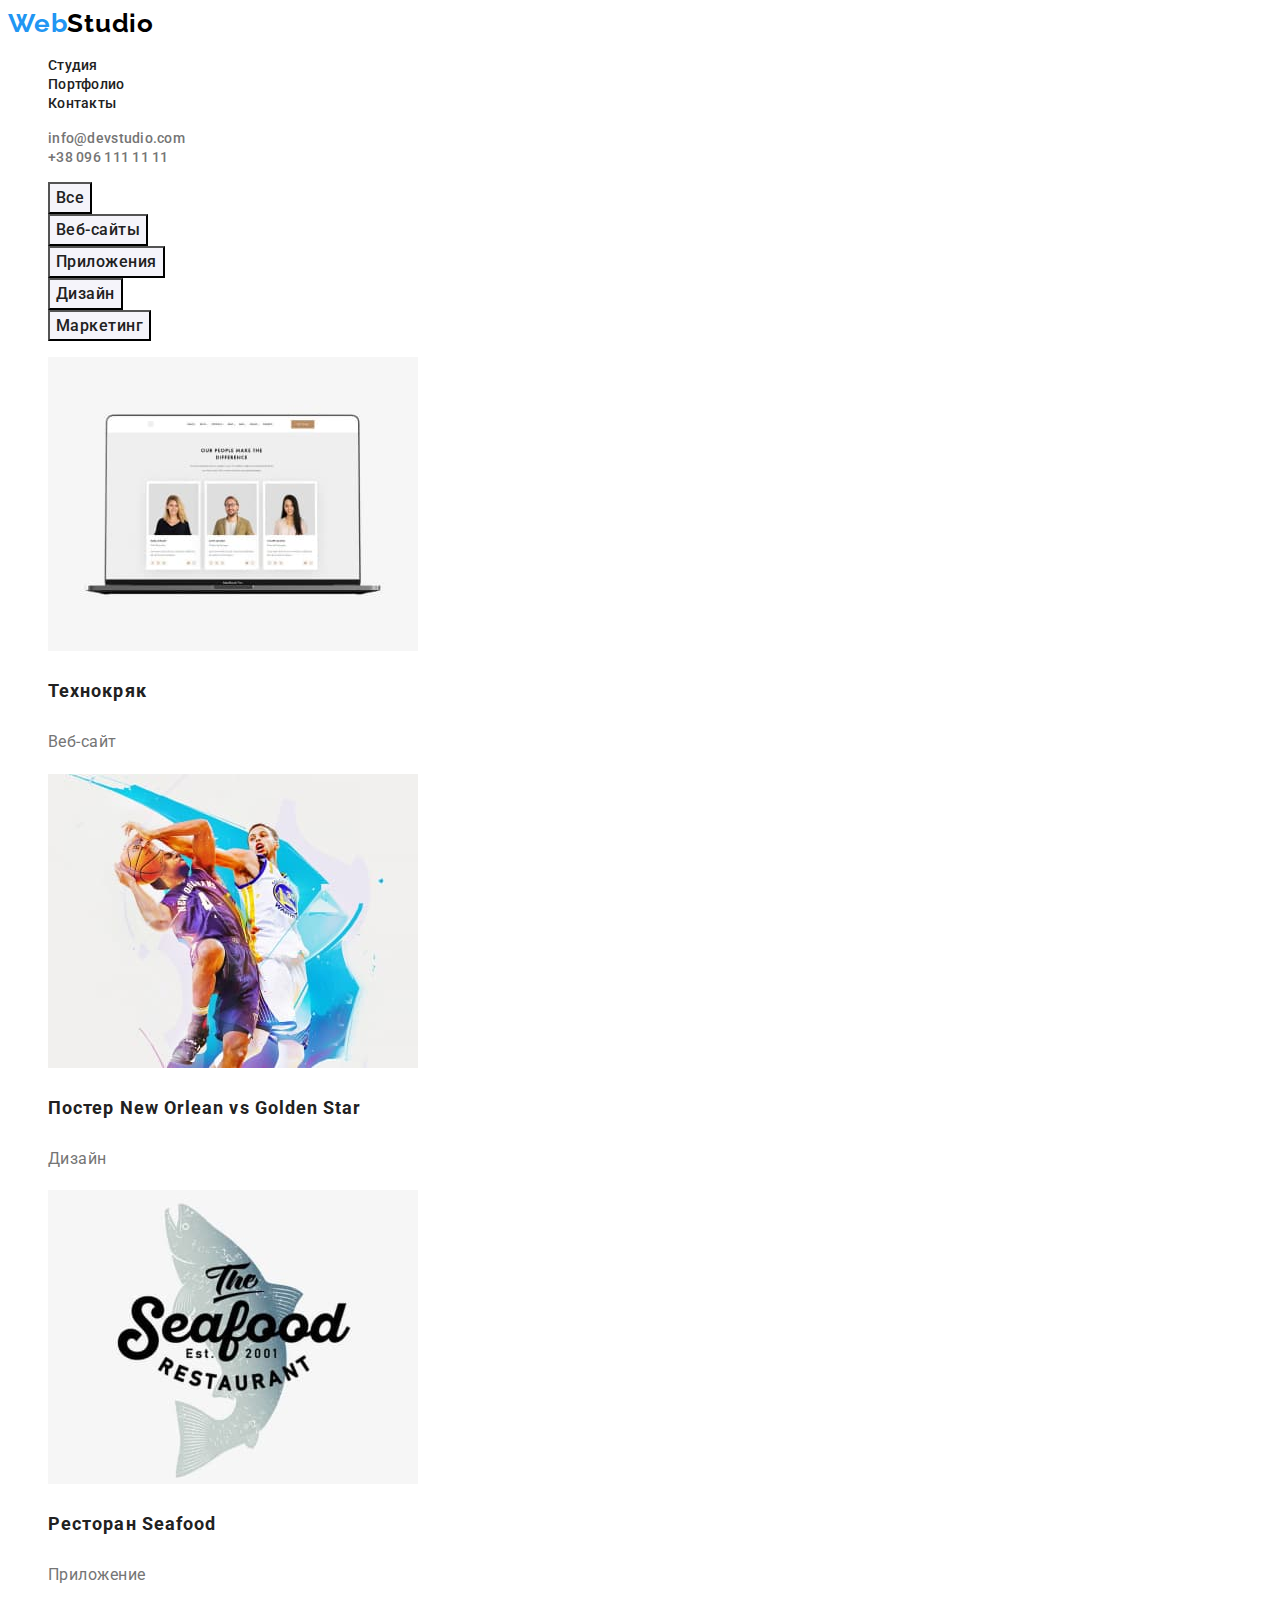
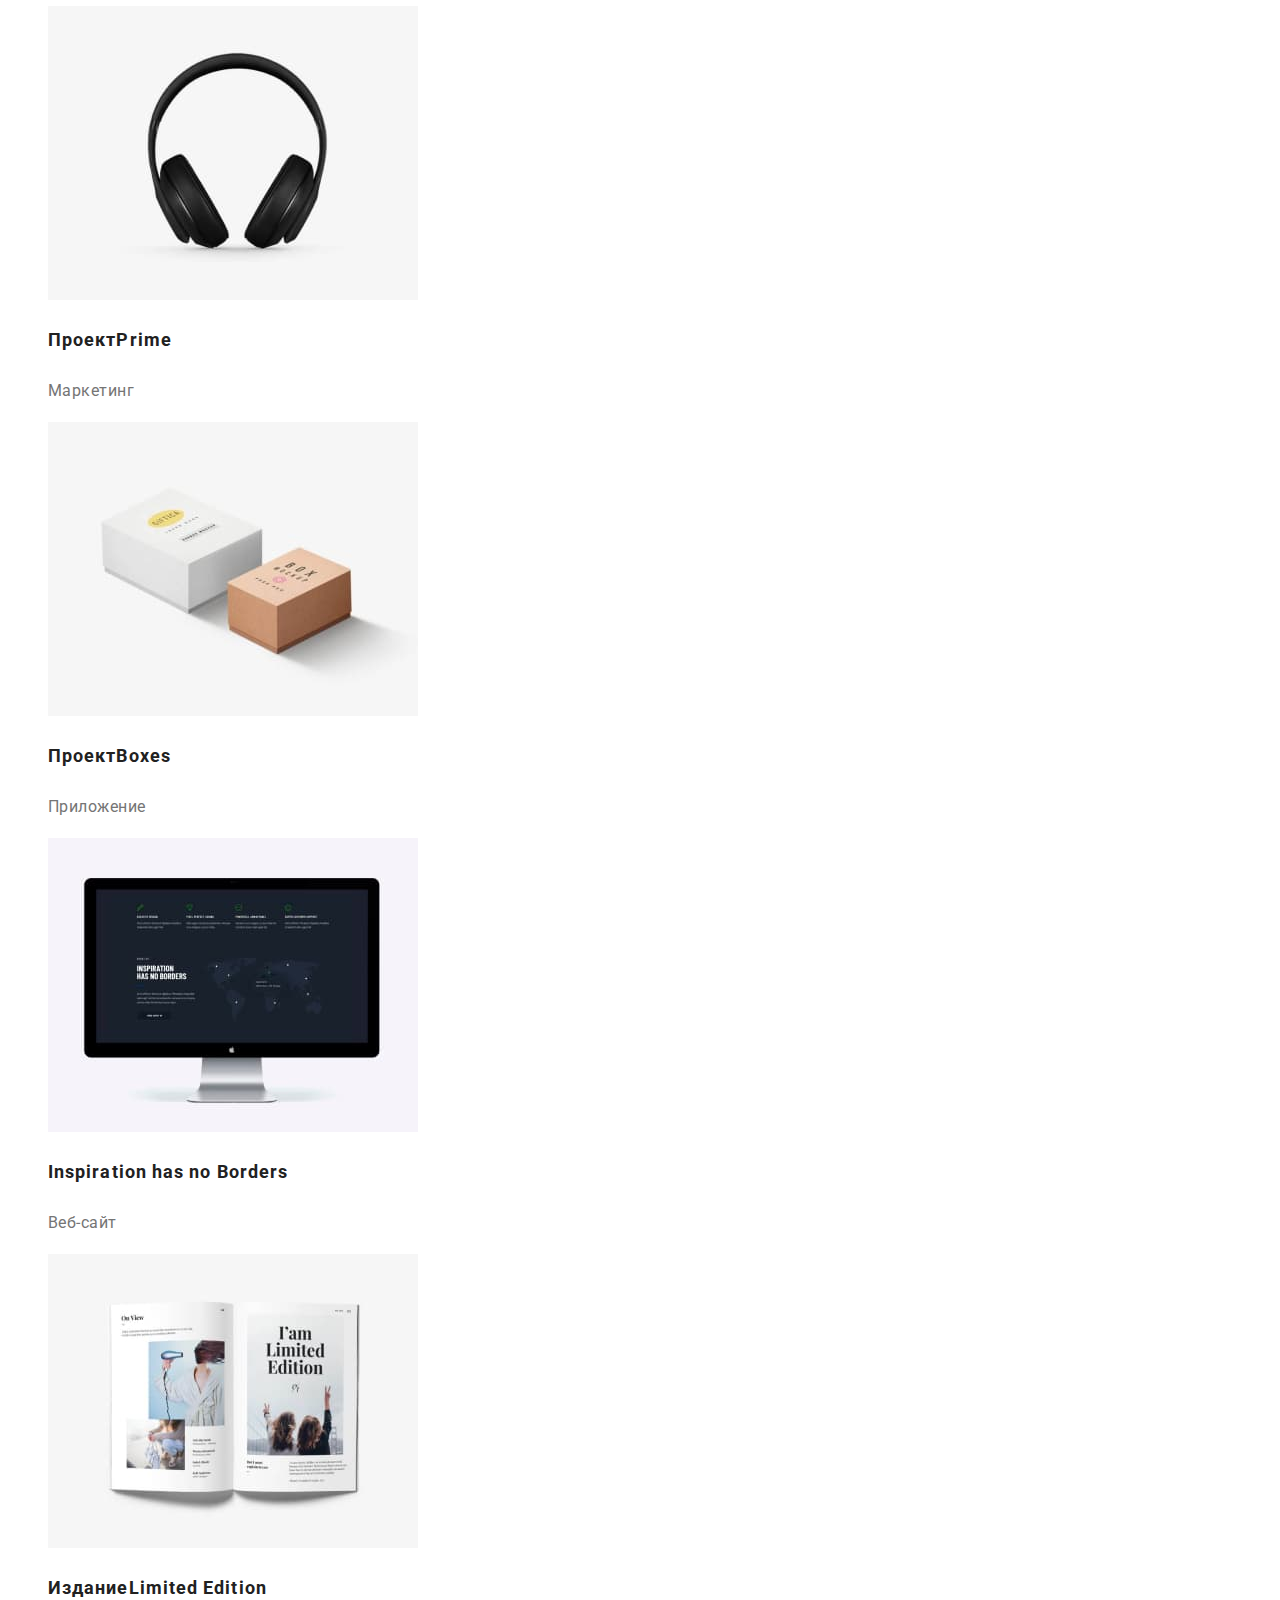
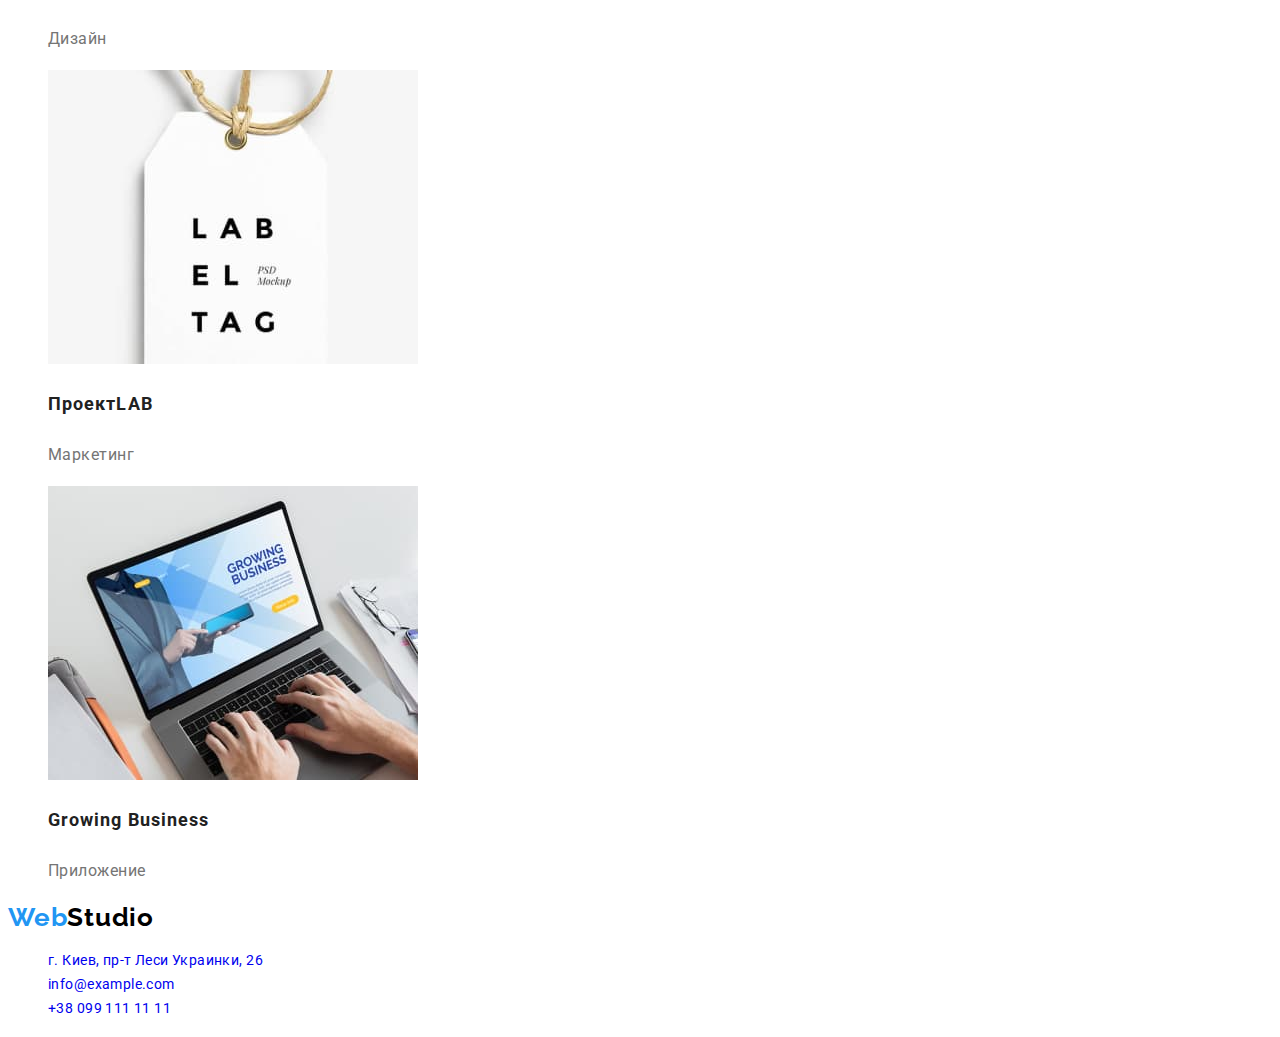
==== commit ea0bf682: "isprawil" ====
--- a/portfolio.html
+++ b/portfolio.html
@@ -47,19 +47,32 @@
 
 <main>
 
-    <section class="portfolio-buttons">
-        <h2 class="buttons-text" hidden>Наши услуги кнопки</h2>
-        <button class="portfolio-button" type="button">Все </button>
-        <button class="portfolio-button" type="button">Веб-сайты </button>
-        <button class="portfolio-button" type="button">Приложения </button>
-        <button class="portfolio-button" type="button">Дизайн </button>
-        <button class="portfolio-button" type="button">Маркетинг </button>
+    <section class="portfolio-uslugi">
+        <h2 class="uslugi-text" hidden>Наши услуги</h2>
        
-            
-    </section>
-   <section class="portfolio-uslugi">
-     <h2 class="uslugi-text" hidden>Наши услуги</h2>
-     <ul class="uslugi-list list">
+       <ul class="button-list list">
+        <li class="button-item item">
+            <button class="portfolio-button" type="button">Все </button>
+        </li>
+        <li class="button-item item">
+            <button class="portfolio-button" type="button">Веб-сайты </button>
+        </li>
+        <li class="button-item item">
+            <button class="portfolio-button" type="button">Приложения </button>
+        </li>
+        <li class="button-item item">
+            <button class="portfolio-button" type="button">Дизайн </button>
+        </li>
+        <li class="button-item item">
+            <button class="portfolio-button" type="button">Маркетинг </button>
+        </li>
+       </ul>
+
+
+
+     
+     
+        <ul class="uslugi-list list">
         <li class="uslugi-item item">
             <img src="./image/projects/project1.jpg" alt="услуга-1" width="370" height="294" />
             <h3 class="uslugi-naime">Технокряк</h3>
--- a/css/styles.css
+++ b/css/styles.css
@@ -8,39 +8,37 @@
 /* stili shriftov */
 body {
     font-family: 'Roboto', sans-serif;
-        font-style: normal;
-        color: #000000;
+    font-style: normal;
+    color: #000000;
 }
 .link-logo {
     font-family: 'Raleway', sans-serif;
-        font-weight: 700;
-        font-size: 26px;
-        line-height: 1.19;
-        /* identical to box height */
-    
-        letter-spacing: 0.03em;
-    
-        color: #2196F3;
+    font-weight: 700;
+    font-size: 26px;
+    line-height: 1.19;
+     /* identical to box height */
+    
+    letter-spacing: 0.03em;   
+     color: #2196F3;
 }
 .logo-part {
     font-family: 'Raleway', sans-serif;
-        font-weight: 700;
-        font-size: 26px;
-        line-height: 1.19;
-        /* identical to box height */
-    
-        letter-spacing: 0.03em;
-    
-        color: #000000;
+    font-weight: 700;
+     font-size: 26px;
+    line-height: 1.19;
+    /* identical to box height */
+    
+    letter-spacing: 0.03em; 
+    color: #000000;
 }
 .menu-link {
     
-        font-weight: 500;
-        font-size: 14px;
-        line-height: 1.14;
-        letter-spacing: 0.02em;
-    
-        color: #212121;
+    font-weight: 500;
+    font-size: 14px;
+    line-height: 1.14;
+    letter-spacing: 0.02em;
+    
+    color: #212121;
 }
 .menu-link:hover,
 .menu-link:focus {
@@ -48,50 +46,50 @@
 }
 .mail-link, .tel-link {
     
-        font-weight: 500;
-        font-size: 14px;
-        line-height: 1.14;
-        letter-spacing: 0.02em;
-    
-        color: #757575;
+    font-weight: 500;
+    font-size: 14px;
+    line-height: 1.14;
+    letter-spacing: 0.02em;
+    
+    color: #757575;
 }
 
 .mail-link:hover, .mail-link:focus, 
 .tel-link:hover, .tel-link:focus {
-color: #2196F3;
+    color: #2196F3;
 }
 .section1-text {
     
-        font-weight: 900;
-        font-size: 44px;
-        line-height: 1.36;
+    font-weight: 900;
+    font-size: 44px;
+    line-height: 1.36;
         /* or 136% */
     
-        text-align: center;
-        letter-spacing: 0.06em;
-        text-transform: uppercase;
+    text-align: center;
+    letter-spacing: 0.06em;
+    text-transform: uppercase;
     
         /* color: #FFFFFF;*/
   
 }
 .section1-button {
    
-        font-weight: 700;
-        font-size: 16px;
-        line-height: 1.88;
+    font-weight: 700;
+    font-size: 16px;
+    line-height: 1.88;
         /* identical to box height, or 188% */
     
-        display: flex;
-        align-items: center;
-        text-align: center;
-        letter-spacing: 0.06em;
-         background-color: #2196F3;
-         color: #FFFFFF;
+    display: flex;
+    align-items: center;
+    text-align: center;
+    letter-spacing: 0.06em;
+    background-color: #2196F3;
+    color: #FFFFFF;
 }
 .section1-button:hover,
- .section1-button:focus {
-background-color:#188CE8;
-color: #FFFFFF
+.section1-button:focus {
+    background-color:#188CE8;
+    color: #FFFFFF
 } 
 
 
@@ -118,13 +116,13 @@
 }
 .section3-text, .section4-text {
            
-        font-weight: 700;
-        font-size: 36px;
-        line-height: 1.16;
-        text-align: center;
-        letter-spacing: 0.03em;
-    
-        color: #212121;
+    font-weight: 700;
+    font-size: 36px;
+    line-height: 1.16;
+    text-align: center;
+    letter-spacing: 0.03em;
+    
+    color: #212121;
 }
 .section4-naime {
     
@@ -155,13 +153,13 @@
    
     font-style: normal;
     font-weight: 400;
-        font-size: 14px;
-        line-height: 1.71;
-        /* or 171% */
-    
-        letter-spacing: 0.03em;
-    
-        /* color: #FFFFFF; */
+    font-size: 14px;
+    line-height: 1.71;
+    /* or 171% */
+    
+    letter-spacing: 0.03em;
+    
+    /* color: #FFFFFF; */
 }
 .adres-mail, .adres-tel {
 
@@ -187,6 +185,8 @@
 /* portfolio */
 
 .portfolio-button {
+    font-family: 'Roboto', sans-serif;
+    font-style: normal;
     font-weight: 500;
     font-size: 16px;
     line-height: 1.62;
@@ -206,21 +206,21 @@
 }
 .uslugi-naime {
     font-weight: 700;
-        font-size: 18px;
-        line-height: 2.0;
-        /* identical to box height, or 200% */
-    
-        letter-spacing: 0.06em;
-    
-        color: #212121;
+    font-size: 18px;
+    line-height: 2.0;
+    /* identical to box height, or 200% */
+    
+    letter-spacing: 0.06em;
+    
+    color: #212121;
 }
 .uslugi-p {
     font-weight: 400;
-        font-size: 16px;
-        line-height: 1.88;
-        /* identical to box height, or 188% */
-    
-        letter-spacing: 0.03em;
-    
-        color: #757575;
+    font-size: 16px;
+    line-height: 1.88;
+    /* identical to box height, or 188% */
+    
+    letter-spacing: 0.03em;
+    
+    color: #757575;
 }